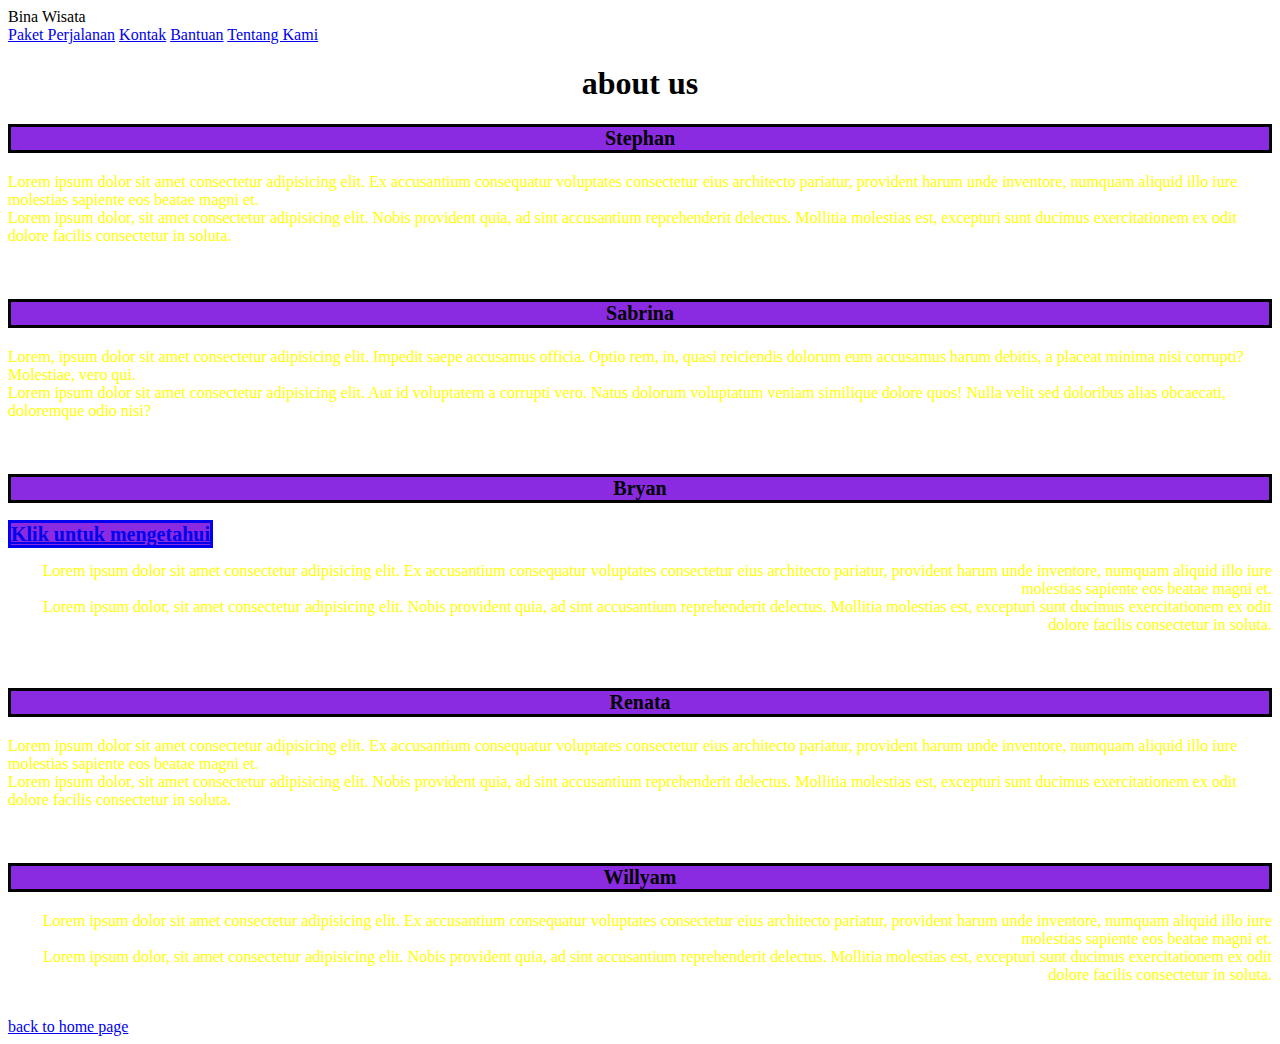
==== about_us.html @ 591ad0ae "Nambahin page about us bryan" ====
<!DOCTYPE html>
<head>
    <meta charset ="utf-8">
    <title>
        about us
    </title>
    <style>
        h1{
            text-align: center;
            font-weight: bold;
        }
        body {
            background-image: url('https://upload.wikimedia.org/wikipedia/commons/thumb/3/36/Hopetoun_falls.jpg/1200px-Hopetoun_falls.jpg');
            background-size: cover;
            background-repeat: no-repeat;
        }

        

    </style>
    <link rel="stylesheet" href="tentang_kami.css">
</head>
<body>
    <div id="header">
        <div id="BinaWisata">Bina Wisata</div>
        <div id="HeaderButtons">
          <a href="paket.html">Paket Perjalanan</a>
          <a href="kontak.html">Kontak</a>
          <a href="Bantuan/help.html">Bantuan</a>
          <a href="about_us.html">Tentang Kami</a>
        </div>
      </div>
    <div class="container">
        <h1>about us</h1>
        <div class="row">
            <section id="left">
                <p align="center" style="font-weight: bold; font-size:20px; border-style: solid; background-color: blueviolet;" >Stephan</p>
                <p align="right;" style="color: yellow;">Lorem ipsum dolor sit amet consectetur adipisicing elit. Ex accusantium consequatur voluptates consectetur eius architecto pariatur, provident harum unde inventore, numquam aliquid illo iure molestias sapiente eos beatae magni et. <br> Lorem ipsum dolor, sit amet consectetur adipisicing elit. Nobis provident quia, ad sint accusantium reprehenderit delectus. Mollitia molestias est, excepturi sunt ducimus exercitationem ex odit dolore facilis consectetur in soluta.</p>
            </section>
            <aside id="right">
                <img  class= "img_size" src="https://cdn.pixabay.com/photo/2015/10/05/22/37/blank-profile-picture-973460_960_720.png" alt="">
            </aside>
        </div>
        <div class="row">
                <section id="left1">
                    <p align="center" style="font-weight: bold; font-size:20px; border-style: solid; background-color: blueviolet;" > Sabrina </p>
                    <p style="color: yellow;">Lorem, ipsum dolor sit amet consectetur adipisicing elit. Impedit saepe accusamus officia. Optio rem, in, quasi reiciendis dolorum eum accusamus harum debitis, a placeat minima nisi corrupti? Molestiae, vero qui. <br> Lorem ipsum dolor sit amet consectetur adipisicing elit. Aut id voluptatem a corrupti vero. Natus dolorum voluptatum veniam similique dolore quos! Nulla velit sed doloribus alias obcaecati, doloremque odio nisi?</p> </section>
                <aside id="right1">
                    <img  class= "img_size1" src="https://cdn.pixabay.com/photo/2015/10/05/22/37/blank-profile-picture-973460_960_720.png" alt="">
                </aside>
        </div>
        <div class="row">
            <section id="left">
                <p align="center" style="font-weight: bold; font-size:20px; border-style: solid; background-color: blueviolet;" >Bryan</p>
                <a href="about_us_bryan.html" style=" font-weight: bold; font-size:20px; border-style: solid; background-color: blueviolet;">Klik untuk mengetahui</a>
                <p align="right" style="color: yellow;">Lorem ipsum dolor sit amet consectetur adipisicing elit. Ex accusantium consequatur voluptates consectetur eius architecto pariatur, provident harum unde inventore, numquam aliquid illo iure molestias sapiente eos beatae magni et. <br> Lorem ipsum dolor, sit amet consectetur adipisicing elit. Nobis provident quia, ad sint accusantium reprehenderit delectus. Mollitia molestias est, excepturi sunt ducimus exercitationem ex odit dolore facilis consectetur in soluta.</p>
            </section>
            <aside id="right">
                <img  class= "img_size" src="https://cdn.pixabay.com/photo/2015/10/05/22/37/blank-profile-picture-973460_960_720.png" alt="">
            </aside>
        </div>

        <div class="row">
            <section id="left1" >
                <p align="center" style="font-weight: bold; font-size:20px; border-style: solid; background-color: blueviolet;" >Renata</p>
                <p align="left" style="color: yellow;">Lorem ipsum dolor sit amet consectetur adipisicing elit. Ex accusantium consequatur voluptates consectetur eius architecto pariatur, provident harum unde inventore, numquam aliquid illo iure molestias sapiente eos beatae magni et. <br> Lorem ipsum dolor, sit amet consectetur adipisicing elit. Nobis provident quia, ad sint accusantium reprehenderit delectus. Mollitia molestias est, excepturi sunt ducimus exercitationem ex odit dolore facilis consectetur in soluta.</p>
            </section>
            <aside id="right1">
                <img  class= "img_size1" src="https://cdn.pixabay.com/photo/2015/10/05/22/37/blank-profile-picture-973460_960_720.png" alt="">
            </aside>
        </div>

        <div class="row">
            <section id="left">
                <p align="center" style="font-weight: bold; font-size:20px; border-style: solid; background-color: blueviolet;" >Willyam</p>
                <p align="right" style="color: yellow;">Lorem ipsum dolor sit amet consectetur adipisicing elit. Ex accusantium consequatur voluptates consectetur eius architecto pariatur, provident harum unde inventore, numquam aliquid illo iure molestias sapiente eos beatae magni et. <br> Lorem ipsum dolor, sit amet consectetur adipisicing elit. Nobis provident quia, ad sint accusantium reprehenderit delectus. Mollitia molestias est, excepturi sunt ducimus exercitationem ex odit dolore facilis consectetur in soluta.</p>
            </section>
            <aside id="right">
                <img  class= "img_size" src="https://cdn.pixabay.com/photo/2015/10/05/22/37/blank-profile-picture-973460_960_720.png" alt="">
            </aside>
        </div>
    </div>

    <a href="../index.html" class="bhomepage">back to home page </a>
    <!-- <a href="#"><img src="img/arrow.png" alt="" width="40px" height="40px" style="position:fixed ; right: 0px; bottom: 0px;"  ></a> -->
    

</body>
</html>
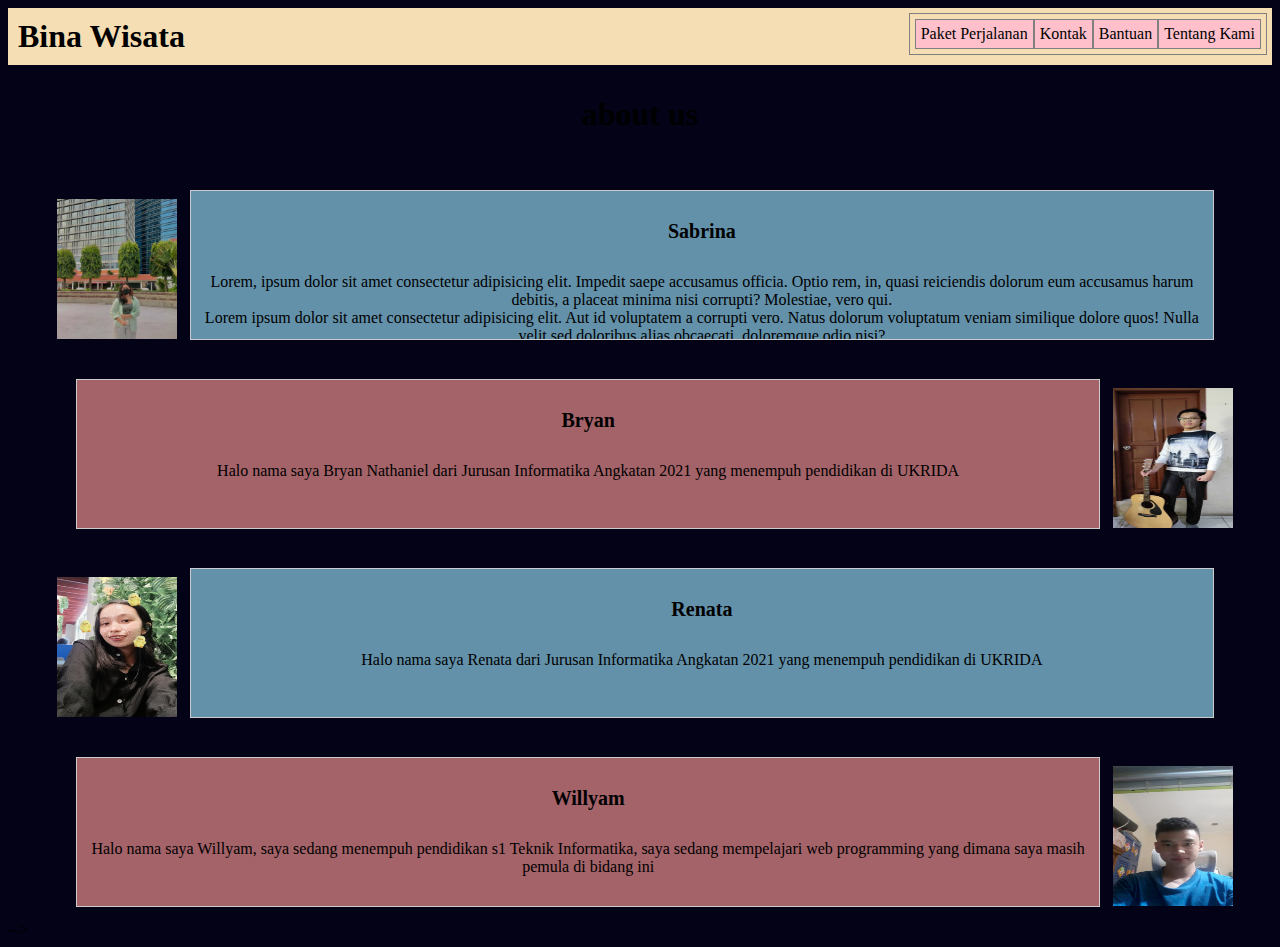
==== commit f291a89f: "Commit" ====
--- a/about_us.html
+++ b/about_us.html
@@ -1,89 +1,96 @@
 <!DOCTYPE html>
+
 <head>
-    <meta charset ="utf-8">
+    <meta charset="utf-8">
+    <meta http-equiv="X-UA-Compatible" content="IE=edge">
+    <meta name="viewport" content="width=device-width, initial-scale=1.0">
     <title>
         about us
     </title>
     <style>
-        h1{
+        h1 {
             text-align: center;
             font-weight: bold;
         }
+
         body {
-            background-image: url('https://upload.wikimedia.org/wikipedia/commons/thumb/3/36/Hopetoun_falls.jpg/1200px-Hopetoun_falls.jpg');
+            background-color: #030217;
             background-size: cover;
             background-repeat: no-repeat;
+            height: 100%;
         }
-
-        
-
     </style>
     <link rel="stylesheet" href="tentang_kami.css">
+    <link rel="stylesheet" href="style.css">
 </head>
+
 <body>
     <div id="header">
-        <div id="BinaWisata">Bina Wisata</div>
-        <div id="HeaderButtons">
-          <a href="paket.html">Paket Perjalanan</a>
-          <a href="kontak.html">Kontak</a>
-          <a href="Bantuan/help.html">Bantuan</a>
-          <a href="about_us.html">Tentang Kami</a>
-        </div>
+      <div id="BinaWisata">Bina Wisata</div>
+      <div id="HeaderButtons">
+        <a href="paket.html">Paket Perjalanan</a>
+        <a href="kontak.html">Kontak</a>
+        <a href="Bantuan/help.html">Bantuan</a>
+        <a href="about_us.html">Tentang Kami</a>
       </div>
+    </div>
+
     <div class="container">
         <h1>about us</h1>
+
         <div class="row">
-            <section id="left">
-                <p align="center" style="font-weight: bold; font-size:20px; border-style: solid; background-color: blueviolet;" >Stephan</p>
-                <p align="right;" style="color: yellow;">Lorem ipsum dolor sit amet consectetur adipisicing elit. Ex accusantium consequatur voluptates consectetur eius architecto pariatur, provident harum unde inventore, numquam aliquid illo iure molestias sapiente eos beatae magni et. <br> Lorem ipsum dolor, sit amet consectetur adipisicing elit. Nobis provident quia, ad sint accusantium reprehenderit delectus. Mollitia molestias est, excepturi sunt ducimus exercitationem ex odit dolore facilis consectetur in soluta.</p>
+            <section id="left1">
+                <p align="center" style="font-weight: bold; font-size:20px;"> Sabrina </p>
+                <p align="center">Lorem, ipsum dolor sit amet consectetur adipisicing elit. Impedit saepe accusamus
+                    officia. Optio rem,
+                    in, quasi reiciendis dolorum eum accusamus harum debitis, a placeat minima nisi corrupti? Molestiae,
+                    vero qui. <br> Lorem ipsum dolor sit amet consectetur adipisicing elit. Aut id voluptatem a corrupti
+                    vero. Natus dolorum voluptatum veniam similique dolore quos! Nulla velit sed doloribus alias
+                    obcaecati, doloremque odio nisi?</p>
             </section>
-            <aside id="right">
-                <img  class= "img_size" src="https://cdn.pixabay.com/photo/2015/10/05/22/37/blank-profile-picture-973460_960_720.png" alt="">
+            <aside id="right1">
+                <img class="img_size1" src="sabrina.jpg" alt="">
             </aside>
         </div>
         <div class="row">
-                <section id="left1">
-                    <p align="center" style="font-weight: bold; font-size:20px; border-style: solid; background-color: blueviolet;" > Sabrina </p>
-                    <p style="color: yellow;">Lorem, ipsum dolor sit amet consectetur adipisicing elit. Impedit saepe accusamus officia. Optio rem, in, quasi reiciendis dolorum eum accusamus harum debitis, a placeat minima nisi corrupti? Molestiae, vero qui. <br> Lorem ipsum dolor sit amet consectetur adipisicing elit. Aut id voluptatem a corrupti vero. Natus dolorum voluptatum veniam similique dolore quos! Nulla velit sed doloribus alias obcaecati, doloremque odio nisi?</p> </section>
-                <aside id="right1">
-                    <img  class= "img_size1" src="https://cdn.pixabay.com/photo/2015/10/05/22/37/blank-profile-picture-973460_960_720.png" alt="">
-                </aside>
-        </div>
-        <div class="row">
             <section id="left">
-                <p align="center" style="font-weight: bold; font-size:20px; border-style: solid; background-color: blueviolet;" >Bryan</p>
-                <a href="about_us_bryan.html" style=" font-weight: bold; font-size:20px; border-style: solid; background-color: blueviolet;">Klik untuk mengetahui</a>
-                <p align="right" style="color: yellow;">Lorem ipsum dolor sit amet consectetur adipisicing elit. Ex accusantium consequatur voluptates consectetur eius architecto pariatur, provident harum unde inventore, numquam aliquid illo iure molestias sapiente eos beatae magni et. <br> Lorem ipsum dolor, sit amet consectetur adipisicing elit. Nobis provident quia, ad sint accusantium reprehenderit delectus. Mollitia molestias est, excepturi sunt ducimus exercitationem ex odit dolore facilis consectetur in soluta.</p>
+                <p align="center" style="font-weight: bold; font-size:20px;">Bryan</p>
+                <p align="center">Halo nama saya Bryan Nathaniel dari Jurusan Informatika Angkatan 2021 yang menempuh
+                    pendidikan di
+                    UKRIDA
+                </p>
             </section>
             <aside id="right">
-                <img  class= "img_size" src="https://cdn.pixabay.com/photo/2015/10/05/22/37/blank-profile-picture-973460_960_720.png" alt="">
+                <img class="img_size" src="bn.jpg" alt="">
             </aside>
         </div>
 
         <div class="row">
-            <section id="left1" >
-                <p align="center" style="font-weight: bold; font-size:20px; border-style: solid; background-color: blueviolet;" >Renata</p>
-                <p align="left" style="color: yellow;">Lorem ipsum dolor sit amet consectetur adipisicing elit. Ex accusantium consequatur voluptates consectetur eius architecto pariatur, provident harum unde inventore, numquam aliquid illo iure molestias sapiente eos beatae magni et. <br> Lorem ipsum dolor, sit amet consectetur adipisicing elit. Nobis provident quia, ad sint accusantium reprehenderit delectus. Mollitia molestias est, excepturi sunt ducimus exercitationem ex odit dolore facilis consectetur in soluta.</p>
+            <section id="left1">
+                <p align="center" style="font-weight: bold; font-size:20px;">Renata</p>
+                <p align="center">Halo nama saya Renata dari Jurusan Informatika Angkatan 2021 yang menempuh pendidikan
+                    di UKRIDA
+                </p>
             </section>
             <aside id="right1">
-                <img  class= "img_size1" src="https://cdn.pixabay.com/photo/2015/10/05/22/37/blank-profile-picture-973460_960_720.png" alt="">
+                <img class="img_size1" src="renata.jpg" alt="">
             </aside>
         </div>
 
         <div class="row">
             <section id="left">
-                <p align="center" style="font-weight: bold; font-size:20px; border-style: solid; background-color: blueviolet;" >Willyam</p>
-                <p align="right" style="color: yellow;">Lorem ipsum dolor sit amet consectetur adipisicing elit. Ex accusantium consequatur voluptates consectetur eius architecto pariatur, provident harum unde inventore, numquam aliquid illo iure molestias sapiente eos beatae magni et. <br> Lorem ipsum dolor, sit amet consectetur adipisicing elit. Nobis provident quia, ad sint accusantium reprehenderit delectus. Mollitia molestias est, excepturi sunt ducimus exercitationem ex odit dolore facilis consectetur in soluta.</p>
+                <p align="center" style="font-weight: bold; font-size:20px;">Willyam</p>
+                <p align="center">Halo nama saya Willyam, saya sedang menempuh pendidikan s1 Teknik Informatika, saya
+                    sedang
+                    mempelajari web programming yang dimana saya masih pemula di bidang ini
+                </p>
             </section>
             <aside id="right">
-                <img  class= "img_size" src="https://cdn.pixabay.com/photo/2015/10/05/22/37/blank-profile-picture-973460_960_720.png" alt="">
+                <img class="img_size" src="willya.png" alt="">
             </aside>
         </div>
-    </div>
+    </div> -->
+    <!-- <p class="bhomepage">back to home page</p>
+</body>
 
-    <a href="../index.html" class="bhomepage">back to home page </a>
-    <!-- <a href="#"><img src="img/arrow.png" alt="" width="40px" height="40px" style="position:fixed ; right: 0px; bottom: 0px;"  ></a> -->
-    
-
-</body>
-</html>
+</html>--- a/tentang_kami.css
+++ b/tentang_kami.css
@@ -0,0 +1,87 @@
+
+section#left{
+    padding: 4px 8px;
+    width: 90%;
+    float: left;
+    box-sizing: border-box;
+    border: #CCC thin solid;
+    border-style: solid solid solid  solid;
+    height: 150px;
+    background-color:rgba(234, 141, 141, 0.7);
+    overflow: hidden;
+    margin-left: auto;
+    margin-right: auto;
+
+    
+}
+aside#right{
+    box-sizing: border-box;
+    padding: 4px 8px;
+    width: 10%;
+    float: left;
+    height: 150px;
+    margin-left: auto;
+    margin-right: auto;
+}
+.container{
+    width: 90%;
+    margin: 0px auto;
+}
+
+.img_size{
+    display: block;
+    width: 120px;
+    height: 140px;
+}
+section#left1{
+    padding: 4px 8px;
+    width: 90%;
+    float: right;
+    box-sizing: border-box;
+    border: #CCC thin solid;
+    border-style: solid solid solid solid;
+    height: 150px;
+    background-color: rgba(141, 206, 234, 0.7);
+    overflow: hidden;
+    margin-left: auto;
+    margin-right: auto;
+}
+
+aside#right1{
+    padding: 4px 8px;
+    width: 10%;
+    float: left;
+    box-sizing: border-box;
+    height: 150px;
+    margin-left: auto;
+    margin-right: auto;
+}
+
+.row{
+    width: 100%;
+    display: inline-block;
+    margin-top: 25px;
+}
+.row img{
+    justify-content: center;
+    align-items: center;
+    width: 120px;
+    height: 140px;
+}
+.img_size1 {
+    display: block;
+    width: 120px;
+    height: 140px;
+    float: right;
+}
+
+.bhomepage{
+    margin-top: 20px;
+    border-style: solid;
+    border: black;
+    background-color: aqua;
+    width: 120px;
+    height: 30px;
+}
+
+
--- a/style.css
+++ b/style.css
@@ -0,0 +1,60 @@
+body * {
+  /* border: 1px solid red; */
+  padding: 5px;
+}
+
+body {
+  background-image: url("image1.jpg");
+  background-attachment: fixed;
+  background-size: 100%;
+  background-position: center;
+}
+
+#BinaWisata {
+  font-size: 200%;
+  font-weight: bolder;
+}
+
+#header {
+  display: flex;
+  background-color: wheat;
+}
+
+#HeaderButtons {
+  display: flex;
+  margin-left: auto;
+  height: fit-content;
+  width: fit-content;
+  border: 1px solid gray;
+}
+
+a:hover {
+  background-color: aqua;
+}
+
+a {
+  background: pink;
+  height: fit-content;
+  width: fit-content;
+  border: 1px solid gray;
+  text-decoration: none;
+  color: black;
+}
+
+#main {
+  height: 1000px;
+}
+
+h1 {
+  text-align: center;
+}
+
+#mainimg {
+  display: flex;
+  justify-content: center;
+}
+
+#mainimg img {
+  width: 40%;
+  height: 40%;
+}
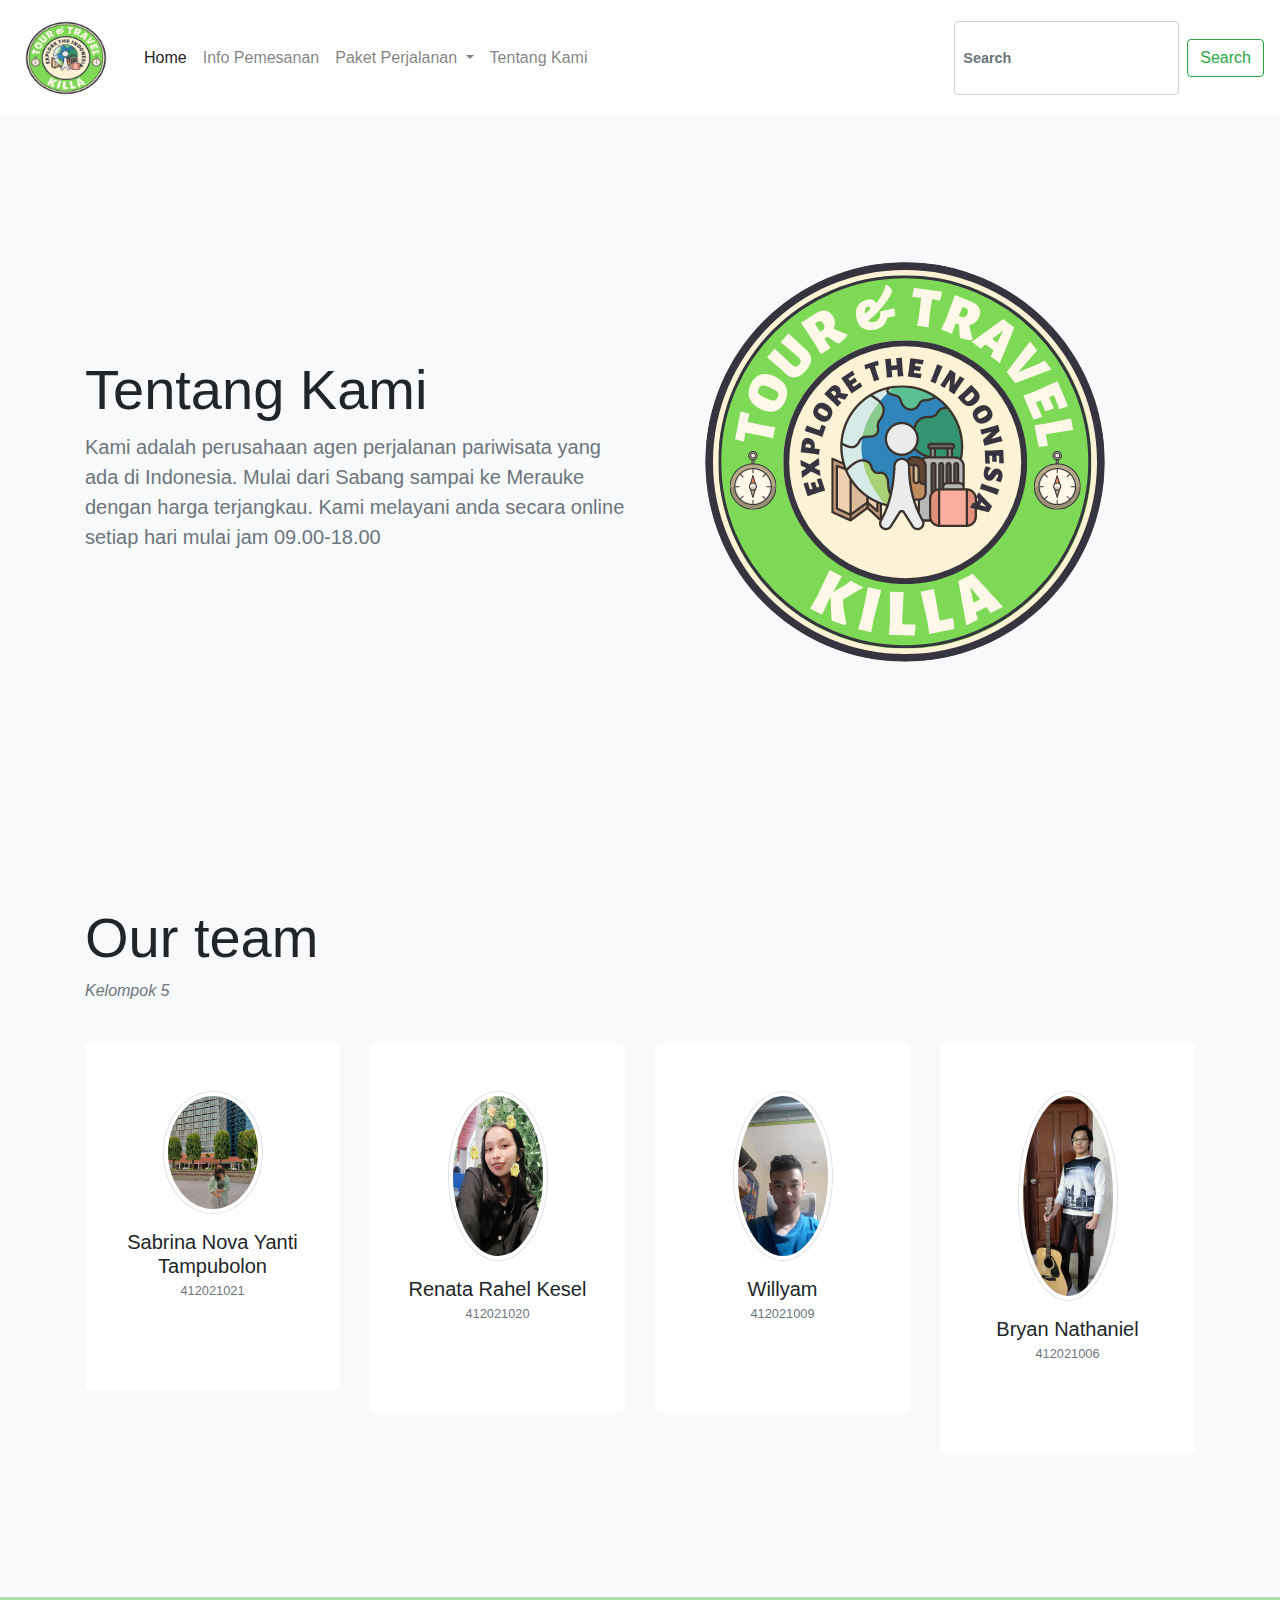
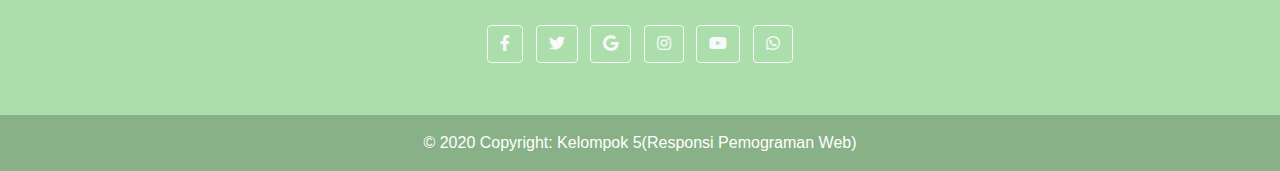
==== commit fce5c9e9: "kjgb" ====
--- a/about_us.html
+++ b/about_us.html
@@ -1,96 +1,275 @@
 <!DOCTYPE html>
 
 <head>
-    <meta charset="utf-8">
-    <meta http-equiv="X-UA-Compatible" content="IE=edge">
-    <meta name="viewport" content="width=device-width, initial-scale=1.0">
-    <title>
-        about us
-    </title>
-    <style>
-        h1 {
-            text-align: center;
-            font-weight: bold;
-        }
-
-        body {
-            background-color: #030217;
-            background-size: cover;
-            background-repeat: no-repeat;
-            height: 100%;
-        }
-    </style>
-    <link rel="stylesheet" href="tentang_kami.css">
-    <link rel="stylesheet" href="style.css">
+    <meta charset="utf-8" />
+    <title>Killa Trip</title>
+    <link rel="icon" href="logo.png" type="image/x-icon" />
+    <meta name="description" content="BinaWisata" />
+    <link rel="stylesheet" href="style.css" />
+    <link
+      rel="stylesheet"
+      href="https://maxcdn.bootstrapcdn.com/bootstrap/4.0.0/css/bootstrap.min.css" />
+    <link
+      rel="stylesheet"
+      href="https://pro.fontawesome.com/releases/v5.10.0/css/all.css" />
+    <link
+      rel="stylesheet"
+      href="https://pro.fontawesome.com/releases/v5.10.0/css/all.css" />
+    <script src="https://ajax.googleapis.com/ajax/libs/jquery/3.3.1/jquery.min.js"></script>
+    <script src="https://cdnjs.cloudflare.com/ajax/libs/popper.js/1.12.9/umd/popper.min.js"></script>
+    <script src="https://maxcdn.bootstrapcdn.com/bootstrap/4.0.0/js/bootstrap.min.js"></script>
+    <link
+      href="https://cdn.jsdelivr.net/npm/bootstrap@5.0.2/dist/css/bootstrap.min.css"
+      rel="stylesheet"
+      integrity="sha384-EVSTQN3/azprG1Anm3QDgpJLIm9Nao0Yz1ztcQTwFspd3yD65VohhpuuCOmLASjC"
+      crossorigin="anonymous" />
+    <script
+      src="https://cdn.jsdelivr.net/npm/bootstrap@5.0.2/dist/js/bootstrap.bundle.min.js"
+      integrity="sha384-MrcW6ZMFYlzcLA8Nl+NtUVF0sA7MsXsP1UyJoMp4YLEuNSfAP+JcXn/tWtIaxVXM"
+      crossorigin="anonymous"></script>
+    <link
+      href="https://cdn.jsdelivr.net/npm/bootstrap@5.0.2/dist/css/bootstrap.min.css"
+      rel="stylesheet"
+      integrity="sha384-EVSTQN3/azprG1Anm3QDgpJLIm9Nao0Yz1ztcQTwFspd3yD65VohhpuuCOmLASjC"
+      crossorigin="anonymous" />
+    <script
+      src="https://cdn.jsdelivr.net/npm/bootstrap@5.0.2/dist/js/bootstrap.bundle.min.js"
+      integrity="sha384-MrcW6ZMFYlzcLA8Nl+NtUVF0sA7MsXsP1UyJoMp4YLEuNSfAP+JcXn/tWtIaxVXM"
+      crossorigin="anonymous"></script>
+    <script
+      src="https://cdn.jsdelivr.net/npm/@popperjs/core@2.9.2/dist/umd/popper.min.js"
+      integrity="sha384-IQsoLXl5PILFhosVNubq5LC7Qb9DXgDA9i+tQ8Zj3iwWAwPtgFTxbJ8NT4GN1R8p"
+      crossorigin="anonymous"></script>
+    <script
+      src="https://cdn.jsdelivr.net/npm/bootstrap@5.0.2/dist/js/bootstrap.min.js"
+      integrity="sha384-cVKIPhGWiC2Al4u+LWgxfKTRIcfu0JTxR+EQDz/bgldoEyl4H0zUF0QKbrJ0EcQF"
+      crossorigin="anonymous"></script>
+    <link
+      rel="stylesheet"
+      href="path/to/font-awesome/css/font-awesome.min.css" />
+    <link rel="preconnect" href="https://fonts.googleapis.com" />
+    <link rel="preconnect" href="https://fonts.gstatic.com" crossorigin />
+    <link
+      href="https://fonts.googleapis.com/css2?family=Lato:wght@300&display=swap"
+      rel="stylesheet" />
+  <body>
+    <nav
+      class="navbar navbar-expand-lg navbar-light"
+      style="background-color: transparent">
+      <img
+        class="navbar-brand"
+        src="logo.png"
+        alt=""
+        style="height: 100px; width: 100px; margin-right: 20px" />
+      <button
+        class="navbar-toggler"
+        type="button"
+        data-toggle="collapse"
+        data-target="#navbarSupportedContent"
+        aria-controls="navbarSupportedContent"
+        aria-expanded="false"
+        aria-label="Toggle navigation">
+        <span class="navbar-toggler-icon"></span>
+      </button>
+
+      <div class="collapse navbar-collapse" id="navbarSupportedContent">
+        <ul class="navbar-nav mr-auto">
+          <li class="nav-item active">
+            <a class="nav-link" href="index.html"
+              >Home <span class="sr-only">(current)</span></a
+            >
+          </li>
+          <li class="nav-item">
+            <a class="nav-link" href="infopemesanan.html">Info Pemesanan</a>
+          </li>
+
+          <li class="nav-item dropdown">
+            <a
+              class="nav-link dropdown-toggle"
+              href="#"
+              id="navbarDropdown"
+              role="button"
+              data-toggle="dropdown"
+              aria-haspopup="true"
+              aria-expanded="false">
+              Paket Perjalanan
+            </a>
+            <div class="dropdown-menu" aria-labelledby="navbarDropdown">
+              <a class="dropdown-item" href="indonesiabagianbarat.html"
+                >Indonesia Bagian Barat</a
+              >
+              <a class="dropdown-item" href="indonesiabagiantengah.html"
+                >Indonesia Bagian Tengah</a
+              >
+              <a class="dropdown-item" href="indonesiabagiantimur.html"
+                >Indonesia Bagian Timur</a
+              >
+            </div>
+          </li>
+          <li class="nav-item">
+            <a class="nav-link" href="#">Tentang Kami</a>
+          </li>
+        </ul>
+        <form class="form-inline my-2 my-lg-0">
+          <input
+            class="form-control mr-sm-2"
+            type="search"
+            placeholder="Search"
+            aria-label="Search" />
+          <button class="btn btn-outline-success my-2 my-sm-0" type="submit">
+            Search
+          </button>
+        </form>
+      </div>
+    </nav>
 </head>
 
 <body>
-    <div id="header">
-      <div id="BinaWisata">Bina Wisata</div>
-      <div id="HeaderButtons">
-        <a href="paket.html">Paket Perjalanan</a>
-        <a href="kontak.html">Kontak</a>
-        <a href="Bantuan/help.html">Bantuan</a>
-        <a href="about_us.html">Tentang Kami</a>
-      </div>
-    </div>
-
-    <div class="container">
-        <h1>about us</h1>
-
-        <div class="row">
-            <section id="left1">
-                <p align="center" style="font-weight: bold; font-size:20px;"> Sabrina </p>
-                <p align="center">Lorem, ipsum dolor sit amet consectetur adipisicing elit. Impedit saepe accusamus
-                    officia. Optio rem,
-                    in, quasi reiciendis dolorum eum accusamus harum debitis, a placeat minima nisi corrupti? Molestiae,
-                    vero qui. <br> Lorem ipsum dolor sit amet consectetur adipisicing elit. Aut id voluptatem a corrupti
-                    vero. Natus dolorum voluptatum veniam similique dolore quos! Nulla velit sed doloribus alias
-                    obcaecati, doloremque odio nisi?</p>
-            </section>
-            <aside id="right1">
-                <img class="img_size1" src="sabrina.jpg" alt="">
-            </aside>
-        </div>
-        <div class="row">
-            <section id="left">
-                <p align="center" style="font-weight: bold; font-size:20px;">Bryan</p>
-                <p align="center">Halo nama saya Bryan Nathaniel dari Jurusan Informatika Angkatan 2021 yang menempuh
-                    pendidikan di
-                    UKRIDA
-                </p>
-            </section>
-            <aside id="right">
-                <img class="img_size" src="bn.jpg" alt="">
-            </aside>
-        </div>
-
-        <div class="row">
-            <section id="left1">
-                <p align="center" style="font-weight: bold; font-size:20px;">Renata</p>
-                <p align="center">Halo nama saya Renata dari Jurusan Informatika Angkatan 2021 yang menempuh pendidikan
-                    di UKRIDA
-                </p>
-            </section>
-            <aside id="right1">
-                <img class="img_size1" src="renata.jpg" alt="">
-            </aside>
-        </div>
-
-        <div class="row">
-            <section id="left">
-                <p align="center" style="font-weight: bold; font-size:20px;">Willyam</p>
-                <p align="center">Halo nama saya Willyam, saya sedang menempuh pendidikan s1 Teknik Informatika, saya
-                    sedang
-                    mempelajari web programming yang dimana saya masih pemula di bidang ini
-                </p>
-            </section>
-            <aside id="right">
-                <img class="img_size" src="willya.png" alt="">
-            </aside>
-        </div>
-    </div> -->
-    <!-- <p class="bhomepage">back to home page</p>
+  
+  
+  <div class="bg-light">
+    <div class="container py-5">
+      <div class="row h-100 align-items-center py-5">
+        <div class="col-lg-6">
+          <h1 class="display-4">Tentang Kami</h1>
+          <p class="lead text-muted mb-0">Kami adalah perusahaan agen perjalanan pariwisata yang ada di Indonesia. Mulai dari Sabang sampai ke Merauke dengan harga terjangkau. Kami melayani anda secara online setiap hari mulai jam 09.00-18.00</p>
+
+          </p>
+        </div>
+        <div class="col-lg-6 d-none d-lg-block"><img src="logo.png" alt="" class="img-fluid"></div>
+      </div>
+    </div>
+  </div>
+  
+ 
+  <div class="bg-light py-5">
+    <div class="container py-5">
+      <div class="row mb-4">
+        <div class="col-lg-5">
+          <h2 class="display-4 font-weight-light">Our team</h2>
+          <p class="font-italic text-muted">Kelompok 5</p>
+        </div>
+      </div>
+  
+      <div class="row text-center">
+
+        <div class="col-xl-3 col-sm-6 mb-5">
+          <div class="bg-white rounded shadow-sm py-5 px-4"><img src="sabrina.jpg" alt="" width="100" class="img-fluid rounded-circle mb-3 img-thumbnail shadow-sm">
+            <h5 class="mb-0">Sabrina Nova Yanti Tampubolon</h5><span class="small text-uppercase text-muted">412021021</span>
+            <ul class="social mb-0 list-inline mt-3">
+              <li class="list-inline-item"><a href="#" class="social-link"><i class="fa fa-facebook-f"></i></a></li>
+              <li class="list-inline-item"><a href="#" class="social-link"><i class="fa fa-twitter"></i></a></li>
+              <li class="list-inline-item"><a href="#" class="social-link"><i class="fa fa-instagram"></i></a></li>
+              <li class="list-inline-item"><a href="#" class="social-link"><i class="fa fa-linkedin"></i></a></li>
+            </ul>
+          </div>
+        </div>
+
+  
+
+        <div class="col-xl-3 col-sm-6 mb-5">
+          <div class="bg-white rounded shadow-sm py-5 px-4"><img src="renata.jpg" alt="" width="100" class="img-fluid rounded-circle mb-3 img-thumbnail shadow-sm">
+            <h5 class="mb-0">Renata Rahel Kesel</h5><span class="small text-uppercase text-muted">412021020</span>
+            <ul class="social mb-0 list-inline mt-3">
+              <li class="list-inline-item"><a href="#" class="social-link"><i class="fa fa-facebook-f"></i></a></li>
+              <li class="list-inline-item"><a href="#" class="social-link"><i class="fa fa-twitter"></i></a></li>
+              <li class="list-inline-item"><a href="#" class="social-link"><i class="fa fa-instagram"></i></a></li>
+              <li class="list-inline-item"><a href="#" class="social-link"><i class="fa fa-linkedin"></i></a></li>
+            </ul>
+          </div>
+        </div>
+      
+  
+        <div class="col-xl-3 col-sm-6 mb-5">
+          <div class="bg-white rounded shadow-sm py-5 px-4"><img src="willya.png" alt="" width="100" class="img-fluid rounded-circle mb-3 img-thumbnail shadow-sm">
+            <h5 class="mb-0">Willyam</h5><span class="small text-uppercase text-muted">412021009</span>
+            <ul class="social mb-0 list-inline mt-3">
+              <li class="list-inline-item"><a href="#" class="social-link"><i class="fa fa-facebook-f"></i></a></li>
+              <li class="list-inline-item"><a href="#" class="social-link"><i class="fa fa-twitter"></i></a></li>
+              <li class="list-inline-item"><a href="#" class="social-link"><i class="fa fa-instagram"></i></a></li>
+              <li class="list-inline-item"><a href="#" class="social-link"><i class="fa fa-linkedin"></i></a></li>
+            </ul>
+          </div>
+        </div>
+       
+  
+       
+        <div class="col-xl-3 col-sm-6 mb-5">
+          <div class="bg-white rounded shadow-sm py-5 px-4"><img src="bn.jpg" alt="" width="100" class="img-fluid rounded-circle mb-3 img-thumbnail shadow-sm">
+            <h5 class="mb-0">Bryan Nathaniel </h5><span class="small text-uppercase text-muted">412021006</span>
+            <ul class="social mb-0 list-inline mt-3">
+              <li class="list-inline-item"><a href="#" class="social-link"><i class="fa fa-facebook-f"></i></a></li>
+              <li class="list-inline-item"><a href="#" class="social-link"><i class="fa fa-twitter"></i></a></li>
+              <li class="list-inline-item"><a href="#" class="social-link"><i class="fa fa-instagram"></i></a></li>
+              <li class="list-inline-item"><a href="#" class="social-link"><i class="fa fa-linkedin"></i></a></li>
+            </ul>
+          </div>
+        </div>
+       
+  
+      </div>
+    </div>
+  </div>
+  
+  
+
 </body>
-
+    <footer
+    class="text-center text-white"
+    style="background-color: rgb(171, 222, 171)">
+    <div class="container p-4 pb-0">
+      <section class="mb-4">
+        <a
+          class="btn btn-outline-light btn-floating m-1"
+          href="#!"
+          role="button"
+          ><i class="fab fa-facebook-f"></i
+        ></a>
+
+        <a
+          class="btn btn-outline-light btn-floating m-1"
+          href="#!"
+          role="button"
+          ><i class="fab fa-twitter"></i
+        ></a>
+
+        <a
+          class="btn btn-outline-light btn-floating m-1"
+          href="#!"
+          role="button"
+          ><i class="fab fa-google"></i
+        ></a>
+
+        <a
+          class="btn btn-outline-light btn-floating m-1"
+          href="#!"
+          role="button"
+          ><i class="fab fa-instagram"></i
+        ></a>
+
+        <a
+          class="btn btn-outline-light btn-floating m-1"
+          href="#!"
+          role="button"
+          ><i class="fab fa-youtube"></i
+        ></a>
+
+        <a
+          class="btn btn-outline-light btn-floating m-1"
+          href="#!"
+          role="button"
+          ><i class="fab fa-whatsapp"></i
+        ></a>
+      </section>
+    </div>
+
+    <!-- Copyright -->
+    <div class="text-center p-3" style="background-color: rgba(0, 0, 0, 0.2)">
+      © 2020 Copyright:
+      <a class="text-white">Kelompok 5(Responsi Pemograman Web)</a>
+    </div>
+    <!-- Copyright -->
+  </footer>
+</body>
+  
 </html>--- a/style.css
+++ b/style.css
@@ -1,60 +1,244 @@
-body * {
-  /* border: 1px solid red; */
-  padding: 5px;
-}
-
+@import url("https://fonts.googleapis.com/css2?family=Lato:wght@300&display=swap");
 body {
-  background-image: url("image1.jpg");
-  background-attachment: fixed;
-  background-size: 100%;
-  background-position: center;
-}
-
-#BinaWisata {
-  font-size: 200%;
-  font-weight: bolder;
-}
-
-#header {
+  font-family: "Lato", sans-serif;
+}
+.navbar {
+  background-color: transparent;
+}
+.baner {
+  background-color: rgb(194, 244, 194);
+  height: 100vh;
+  width: 100%;
+  background-size: cover;
   display: flex;
-  background-color: wheat;
-}
-
-#HeaderButtons {
-  display: flex;
-  margin-left: auto;
-  height: fit-content;
-  width: fit-content;
-  border: 1px solid gray;
-}
-
-a:hover {
-  background-color: aqua;
-}
-
-a {
-  background: pink;
-  height: fit-content;
-  width: fit-content;
-  border: 1px solid gray;
-  text-decoration: none;
-  color: black;
-}
-
-#main {
-  height: 1000px;
-}
-
-h1 {
+  flex-direction: column;
+  align-items: flex-start;
+  justify-content: center;
+  font-size: 30px;
   text-align: center;
 }
-
-#mainimg {
-  display: flex;
-  justify-content: center;
-}
-
-#mainimg img {
-  width: 40%;
-  height: 40%;
-}
+.baner.scrolled {
+  background-color: rgb(82, 109, 133);
+}
+h2 .baner {
+  text-align: center;
+}
+iframe {
+  position: relative;
+  margin-left: 30px;
+  border-radius: 20px;
+}
+
+.mydiv {
+  margin-top: 50px;
+  margin-bottom: 50px;
+}
+.cross {
+  font-size: 10px;
+}
+.padding-0 {
+  padding-right: 5px;
+  padding-left: 5px;
+}
+.img-style {
+  margin-left: -11px;
+  box-shadow: 1px 1px 5px 1px rgba(0, 0, 0, 0.1);
+  border-radius: 5px;
+  max-width: 104% !important;
+}
+.m-t-20 {
+  margin-top: 20px;
+}
+.bbb_background {
+  background-color: #e0e0e0 !important;
+}
+.ribbon {
+  width: 150px;
+  height: 150px;
+  overflow: hidden;
+  position: absolute;
+}
+.ribbon span {
+  position: absolute;
+  display: block;
+  width: 34px;
+  border-radius: 50%;
+  padding: 8px 0;
+  background-color: #3498db;
+  box-shadow: 0 5px 10px rgba(0, 0, 0, 0.1);
+  color: #fff;
+  font: 100 18px/1 "Lato", sans-serif;
+  text-shadow: 0 1px 1px rgba(0, 0, 0, 0.2);
+  text-transform: uppercase;
+  text-align: center;
+}
+.ribbon-top-right {
+  top: -10px;
+  right: -10px;
+}
+.ribbon-top-right::before,
+.ribbon-top-right::after {
+  border-top-color: transparent;
+  border-right-color: transparent;
+}
+.ribbon-top-right::before {
+  top: 0;
+  left: 17px;
+}
+.ribbon-top-right::after {
+  bottom: 17px;
+  right: 0;
+}
+.sold_stars i {
+  color: orange;
+}
+.ribbon-top-right span {
+  right: 17px;
+  top: 17px;
+}
+div {
+  display: block;
+  position: relative;
+  -webkit-box-sizing: border-box;
+  -moz-box-sizing: border-box;
+  box-sizing: border-box;
+}
+.bbb_deals_featured {
+  width: 100%;
+}
+.bbb_deals {
+  width: 100%;
+  margin-right: 7%;
+  padding-top: 80px;
+  padding-left: 25px;
+  padding-right: 25px;
+  padding-bottom: 34px;
+  box-shadow: 1px 1px 5px 1px rgba(0, 0, 0, 0.1);
+  border-radius: 5px;
+  margin-top: 0px;
+}
+.bbb_deals_title {
+  position: absolute;
+  top: 10px;
+  left: 22px;
+  font-size: 18px;
+  font-weight: 500;
+  color: #000000;
+}
+.bbb_deals_slider_container {
+  width: 100%;
+}
+.bbb_deals_item {
+  width: 100% !important;
+}
+.bbb_deals_image {
+  width: 100%;
+}
+.bbb_deals_image img {
+  width: 100%;
+}
+.bbb_deals_content {
+  margin-top: 33px;
+}
+.bbb_deals_item_category a {
+  font-size: 14px;
+  font-weight: 400;
+  color: rgba(0, 0, 0, 0.5);
+}
+.bbb_deals_item_price_a {
+  font-size: 14px;
+  font-weight: 400;
+  color: rgba(0, 0, 0, 0.6);
+}
+.bbb_deals_item_price_a strike {
+  color: red;
+}
+.bbb_deals_item_name {
+  font-size: 24px;
+  font-weight: 400;
+  color: #000000;
+}
+.bbb_deals_item_price {
+  font-size: 24px;
+  font-weight: 500;
+  color: #6d6e73;
+}
+.available {
+  margin-top: 19px;
+}
+.available_title {
+  font-size: 16px;
+  color: rgba(0, 0, 0, 0.5);
+  font-weight: 400;
+}
+.available_title span {
+  font-weight: 700;
+}
+@media only screen and (max-width: 991px) {
+  .bbb_deals {
+    width: 100%;
+    margin-right: 0px;
+  }
+}
+@media only screen and (max-width: 575px) {
+  .bbb_deals {
+    padding-left: 15px;
+    padding-right: 15px;
+  }
+  .bbb_deals_title {
+    left: 15px;
+    font-size: 16px;
+  }
+  .bbb_deals_slider_nav_container {
+    right: 5px;
+  }
+  .bbb_deals_item_name,
+  .bbb_deals_item_price {
+    font-size: 20px;
+  }
+}
+.border-md {
+  border-width: 2px;
+}
+
+.btn-facebook {
+  background: #405d9d;
+  border: none;
+}
+
+.btn-facebook:hover,
+.btn-facebook:focus {
+  background: #97c970;
+}
+
+.btn-twitter {
+  background: #42aeec;
+  border: none;
+}
+
+.btn-twitter:hover,
+.btn-twitter:focus {
+  background: #1799e4;
+}
+
+body {
+  min-height: 100vh;
+}
+
+.form-control:not(select) {
+  padding: 1.5rem 0.5rem;
+}
+
+select.form-control {
+  height: 52px;
+  padding-left: 0.5rem;
+}
+
+.form-control::placeholder {
+  color: #ccc;
+  font-weight: bold;
+  font-size: 0.9rem;
+}
+.form-control:focus {
+  box-shadow: none;
+}
